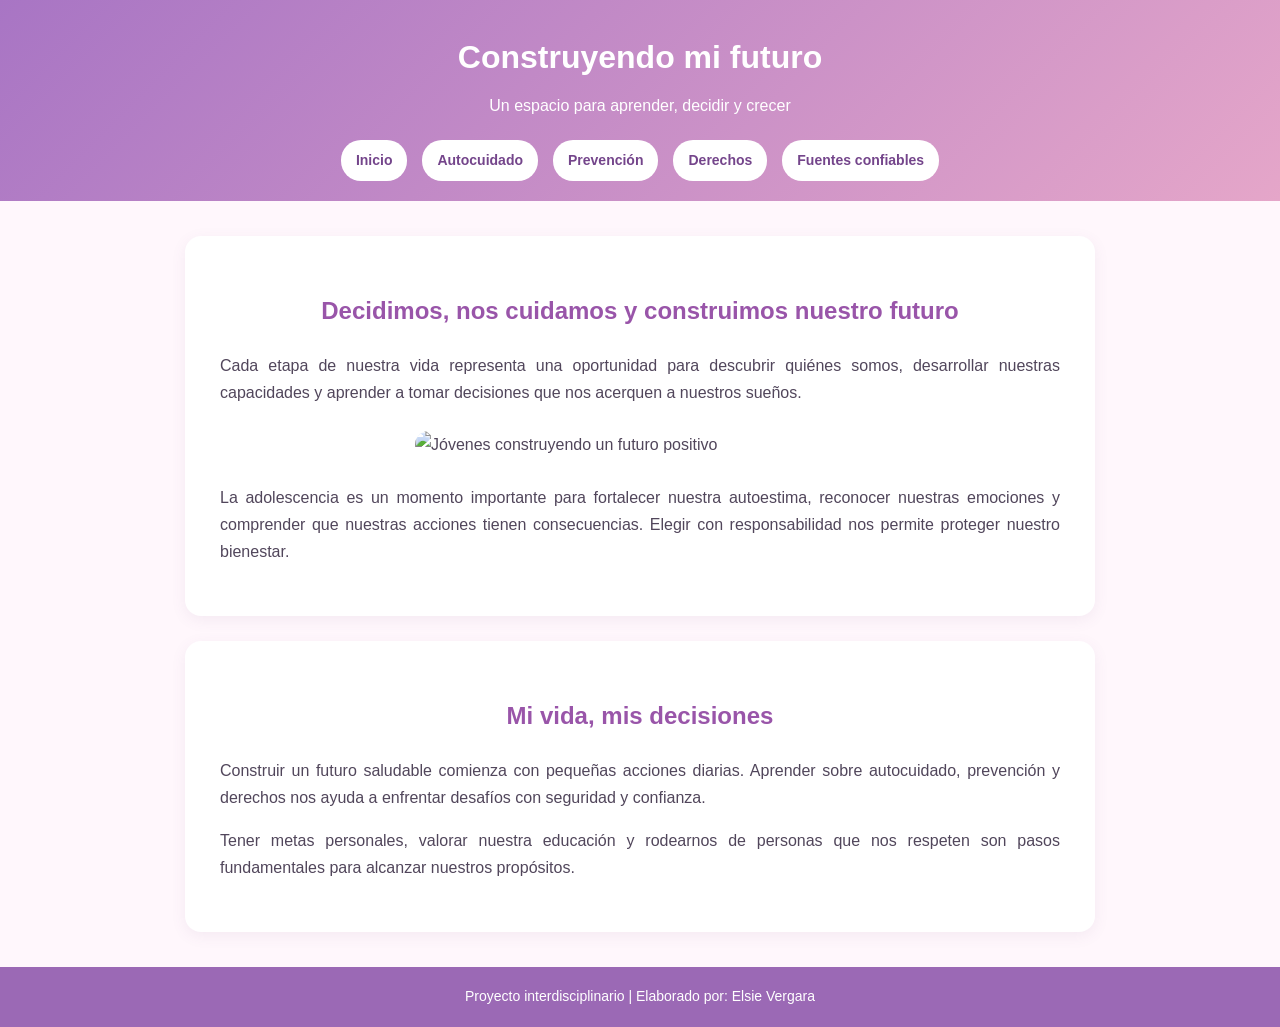
==== index.html @ 2d8de103 "Add files via upload" ====
<!DOCTYPE html>
<html lang="es">

<head>
    <meta charset="UTF-8">
    <meta name="viewport" content="width=device-width, initial-scale=1.0">
    <title>Inicio | Construyendo mi futuro</title>
    <link rel="stylesheet" href="estilos.css">
</head>

<body>

    <header>
        <h1>Construyendo mi futuro</h1>
        <p>Un espacio para aprender, decidir y crecer</p>

        <nav>
            <a href="index.html">Inicio</a>
            <a href="autocuidado.html">Autocuidado</a>
            <a href="prevencion.html">Prevención</a>
            <a href="derechos.html">Derechos</a>
            <a href="fuentes.html">Fuentes confiables</a>
        </nav>
    </header>

    <main>

        <section class="bienvenida">

            <h2>Decidimos, nos cuidamos y construimos nuestro futuro</h2>

            <p>
                Cada etapa de nuestra vida representa una
                oportunidad para descubrir quiénes somos,
                desarrollar nuestras capacidades y aprender
                a tomar decisiones que nos acerquen a
                nuestros sueños.
            </p>

            
<img src="imagenes bonitas/jovenes portada.avif"
     alt="Jóvenes construyendo un futuro positivo"
     width="450">


            <p>
                La adolescencia es un momento importante
                para fortalecer nuestra autoestima,
                reconocer nuestras emociones y comprender
                que nuestras acciones tienen consecuencias.
                Elegir con responsabilidad nos permite
                proteger nuestro bienestar.
            </p>

        </section>

        <section>

            <h2>Mi vida, mis decisiones</h2>

            <p>
                Construir un futuro saludable comienza
                con pequeñas acciones diarias. Aprender
                sobre autocuidado, prevención y derechos
                nos ayuda a enfrentar desafíos con
                seguridad y confianza.
            </p>

            <p>
                Tener metas personales, valorar nuestra
                educación y rodearnos de personas que
                nos respeten son pasos fundamentales
                para alcanzar nuestros propósitos.
            </p>

        </section>

    </main>

    <footer>
        <p>
            Proyecto interdisciplinario |
            Elaborado por: Elsie Vergara
        </p>
    </footer>

</body>
</html>
---- estilos.css ----
* {
    box-sizing: border-box;
}

body {
    margin: 0;
    font-family: Arial, sans-serif;
    background-color: #fff7fc;
    color: #51465b;
    line-height: 1.7;
}


header {
    background: linear-gradient(135deg, #a875c4, #e5a6c9);
    color: white;
    text-align: center;
    padding: 30px 20px 20px;
}

header h1 {
    margin: 0;
    font-size: 32px;
}

header p {
    text-align: center;
    margin: 8px 0 20px;
}

nav {
    display: flex;
    justify-content: center;
    flex-wrap: wrap;
    gap: 15px;
}

nav a {
    color: #74458b;
    background-color: white;
    padding: 9px 15px;
    border-radius: 20px;
    text-decoration: none;
    font-weight: bold;
    font-size: 14px;
}

nav a:hover {
    background-color: #f5e4f4;
}


main {
    max-width: 950px;
    margin: 35px auto;
    padding: 0 20px;
}

section {
    background-color: white;
    padding: 35px;
    margin-bottom: 25px;
    border-radius: 16px;
    box-shadow: 0 4px 15px rgba(120, 75, 130, 0.08);
}

h2 {
    color: #9955a9;
    text-align: center;
}

p {
    font-size: 16px;
    text-align: justify;
}

section img {
    display: block;
    max-width: 100%;
    height: auto;
    margin: 25px auto;
    border-radius: 14px;
}


main a {
    color: #9853a6;
    font-weight: bold;
}

main a:hover {
    color: #6b347a;
}


.video-contenedor {
    display: flex;
    justify-content: center;
    margin: 25px 0;
}

.video-contenedor iframe {
    max-width: 100%;
    border: none;
    border-radius: 12px;
}


footer {
    background-color: #9b69b5;
    color: white;
    text-align: center;
    padding: 18px;
}

footer p {
    text-align: center;
    margin: 0;
    font-size: 14px;
}


@media (max-width: 600px) {
    header h1 {
        font-size: 25px;
    }

    nav {
        gap: 8px;
    }

    nav a {
        font-size: 12px;
        padding: 8px 10px;
    }

    section {
        padding: 22px;
    }

    h2 {
        font-size: 23px;
    }
}
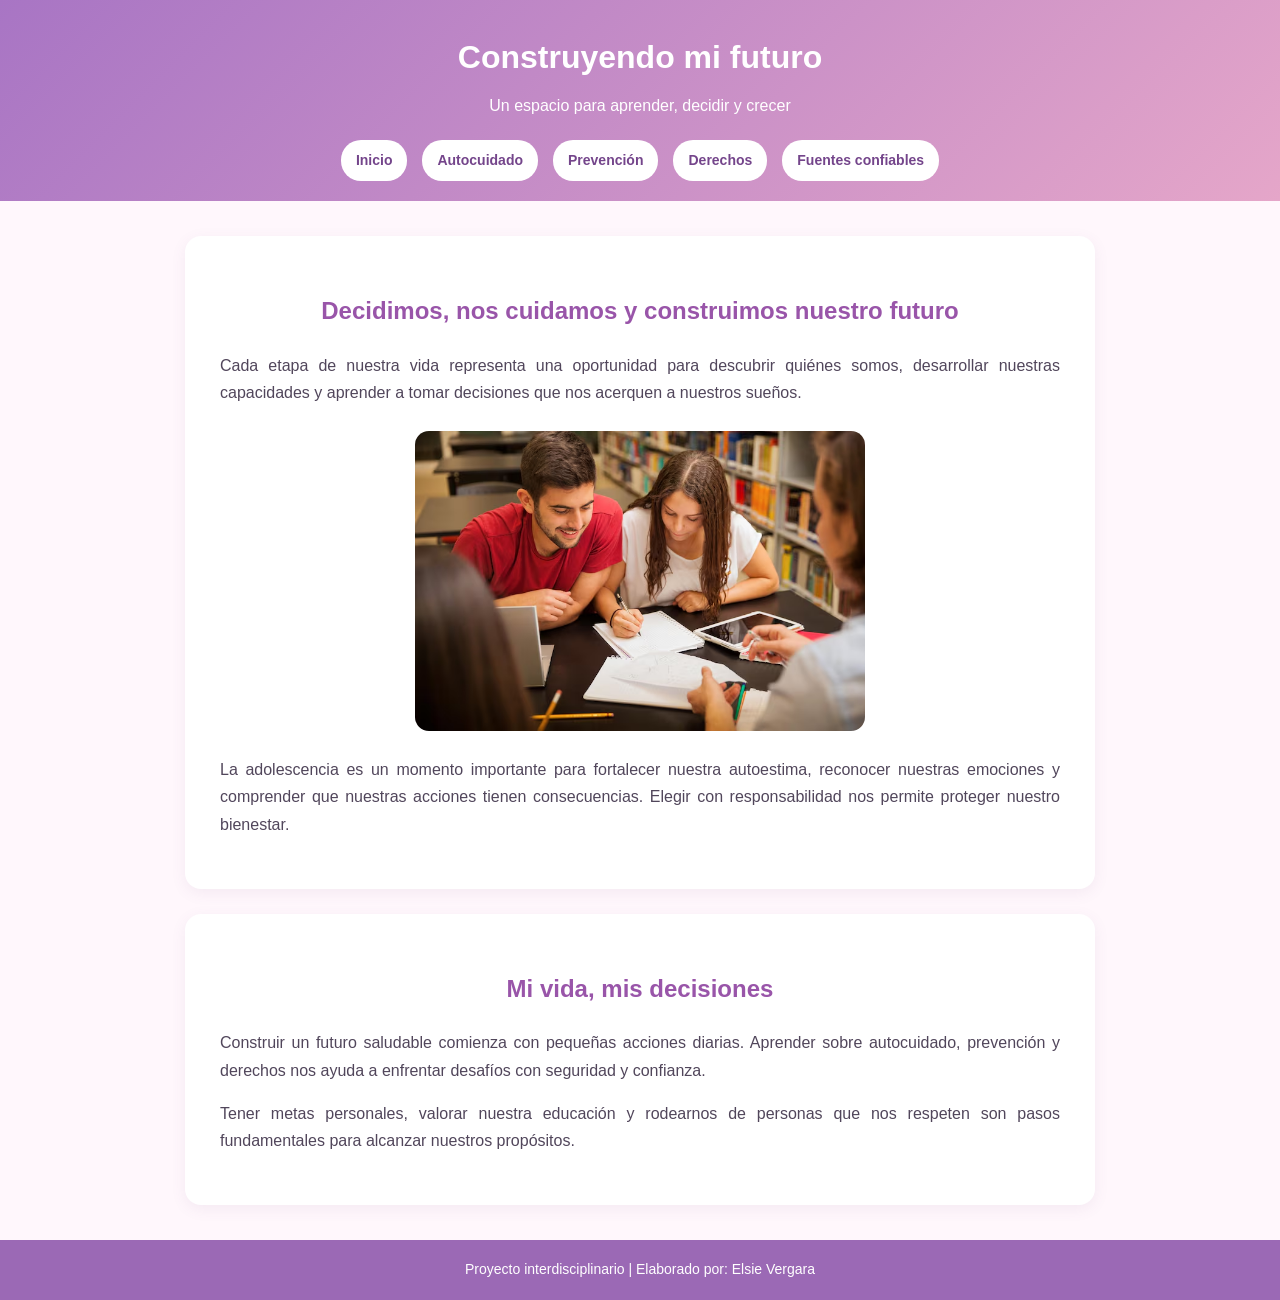
==== commit 4905bf9f: "Fix image source path in index.html Updated image source path in the HTML file." ====
--- a/index.html
+++ b/index.html
@@ -38,7 +38,7 @@
             </p>
 
             
-<img src="imagenes bonitas/jovenes portada.avif"
+<img src="imagen/jovenes portada.avif"
      alt="Jóvenes construyendo un futuro positivo"
      width="450">
 
